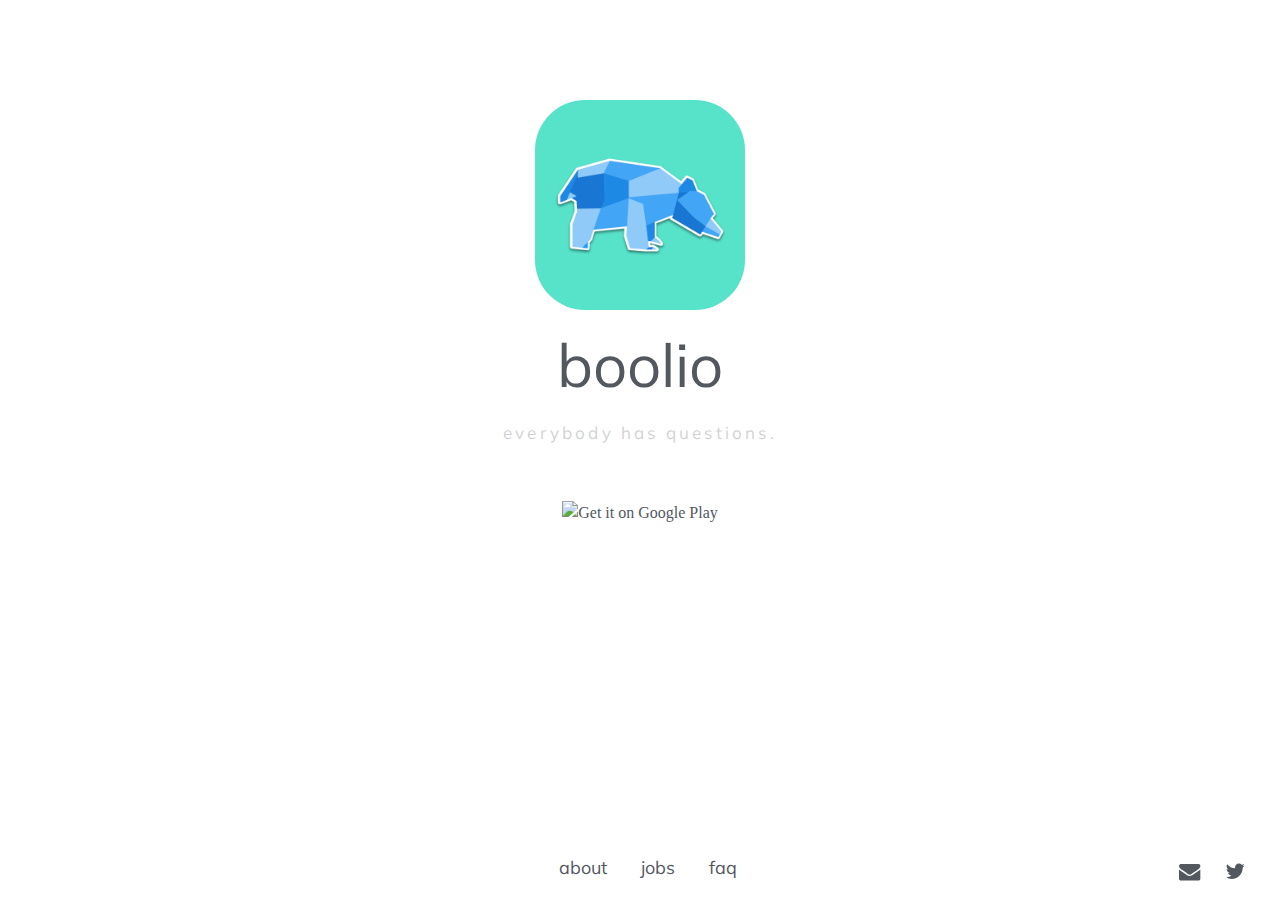
==== index.html @ 4d829424 "FIX: https link to fonts" ====
<!DOCTYPE html>
<html lang="en">

  <head>
    <meta charset="UTF-8">
    <title>boolio | ask</title>
    <meta name="viewport" content="width=device-width, initial-scale=1, maximum-scale=1, user-scalable=no"/>
    <link rel="stylesheet" type="text/css" href="./styles/main.css">
    <link rel="stylesheet" href="https://maxcdn.bootstrapcdn.com/font-awesome/4.3.0/css/font-awesome.min.css">
    <script src="https://code.jquery.com/jquery-2.1.4.min.js"></script>
    <script src="https://ajax.googleapis.com/ajax/libs/jquery/1.11.2/jquery.min.js"></script>
    <script type="text/javascript" src="./js/fade.js"></script>
    <link rel="icon" type="image/gif" href="./images/icon.gif">
    <link href="https://fonts.googleapis.com/css?family=Muli" rel="stylesheet" type="text/css">
  </head>

  <body>
    <div class="container">

      <div class="logo">
        <div class="boolio-img-logo">
          <img src="./images/bear.png" width="210" height="210">
        </div>
      </div>

      <div class="boolio-text">boolio</div>
      <div class="boolio-subtext"> everybody has questions.</div>

      <div class="link-to-android">
        <center>
          <a href="https://play.google.com/store/apps/details?id=io.boolio.android">
            <img alt="Get it on Google Play"
                  src="https://developer.android.com/images/brand/en_generic_rgb_wo_60.png" 
                  />
            </a>
        </center>
      </div>
    </div>

    <div class="footer-nav">
      <ul class="links">
        <li><a class="nav-link" href="/about">about</a></li>
        <li><a class="nav-link" href="/jobs">jobs</a></li>
        <li><a class="nav-link" href="/faq">faq</a></li>
      </ul>
      <ul class="social-links">
        <li class="social-link">
          <a class="img-link" href="https://twitter.com/boolioapp" target="_blank"><i class="fa fa-twitter fa-lg"></i></a>
        </li>
        <li class="social-link">
          <a class="img-link" href="mailto:team@boolio.io" target="_blank"><i class="fa fa-envelope fa-lg"></i></a>
        </li>
      </ul>
    </div>
  </body>
</html>
---- styles/main.css ----
/*@import url(https://fonts.googleapis.com/css?family=Lato:300,400,700,900);*/

  * {
    -webkit-tap-highlight-color:transparent;
    font-size: 16px;
    line-height: 24px;
  }
  
  body {
    background-color: #ffffff;
  }

  .container {
    margin-top: 100px;
  }

  .boolio-img-logo{
    margin: 0 auto;
  }

  .logo {
    width: 210px;
    height: 210px;
    border-radius: 50px;
    background-color: #57e2ca;
    margin: auto auto;
    overflow: hidden;
  }

  .boolio-text {
    text-align: center;
    font-family: "Muli" !important;
    font-size: 60px;
    line-height: 60px;
    margin: 25px 0px;
    color: #53585F;
  }

  .boolio-subtext {
    text-align: center;
    font-family: "Muli" !important;
    font-size: 17px;
    max-width: 370px;
    line-height: 26px;
    margin: auto auto;
    margin-bottom: 55px;
    display: none;
    padding: 0px 30px;
    color: #53585F;
    letter-spacing: 0.2rem;
  }

  @media screen and (max-width:480px) {
    .boolio-text {
      font-size: 39px;
    }
    .boolio-subtext {
      font-size: 18px;
      line-height: 1.5em;
    }

    .links {
      position: relative;
      display: block;
      line-height: 16px;
      margin-top: 60px;
    }
    .links li {
      display: block;
      text-align: center;
      margin: 0px;
      margin-bottom: 35px;
      font-size: 16px;
    }
  }

  /* Footer */

  a:link {
    color: #53585F;
    text-decoration: none;
  }
  a:visited {
    color: #53585F;
  }
  a:hover {
    color: #4ca8f3;
  }
  a:active {
    color: #53585F;
  }

  a.nav-link {
    color: inherit;
    text-decoration: none;
  }
  a.nav-link:hover {
    color: #6b717a;
    text-decoration: none;
  }

  .img-link {
    width: 100%;
    height: 100%;
  }

  .footer-nav {
    position: fixed;
    padding: 0px;
    bottom: 0px;
    margin-top: 100px;
    margin-right: auto;
    margin-left: auto;
    /*background-color: #4ca8f3;*/
    background-color: white;
    line-height: 60px;
    height: 60px;
    -webkit-transition: all 0.5s ease;
    -moz-transition: all 0.5s ease;
    transition: all 0.5s ease;
    width: 100%;
    color: white;
    margin-bottom: 0px;
  }

  .links {
    text-align: center;
    font-family: "Muli" !important;
    padding: 0px;
  }

  .social-links {
    position: fixed;
    height: 60px;
    right: 0px;
    bottom: -20px;
    display: inline-block;
    padding: 0px;
    margin: 0px;
    margin-right: 10px;
    z-index: 5;
  }

  .links li {
    display: inline-block;
    list-style-type: none;
    margin-right: 30px;
    color: #53585F;
  }

  .links li a {
    font-size: 18px;
    font-family: "Muli" !important;
  }

  .links li:last-child {
    margin-right: 0px;
  }

  .social-link {
    list-style-type: none;
    margin: 0;
    padding: 0;
    display: inline;
    float: right;
    margin-right: 25px;
  }

  /* Footer Media */
  @media screen and (max-width:780px) {
    .social-links {
      position: relative;
      display: block;
      text-align: center;
      margin: 0px;
      margin-top: 40px;
      height: 10px;
    }
    .social-link {
      float: none;
    }

    .social-link:last-child {
      margin-right: 0px;
    }
  }

  @media screen and (max-width:480px) {
    .footer-nav {
      position: relative;
      height: auto !important;
    }

    .social-links {
      background-color: #ffffff;
      height: 50px;
      margin-top: 0px;
    }

    .page {
      margin-bottom: 0px;
    }
    .container {
      margin-top: 30px;
      margin-top: 15px;
    }
    .links {
      margin-top: 50px;
      position: relative;
      display: block;
      line-height: 16px;
    }
    .links li {
      display: block;
      text-align: center;
      font-size: 16px;
      line-height: 50px;
      padding: 0px;
      margin: 0px;
    }
  }
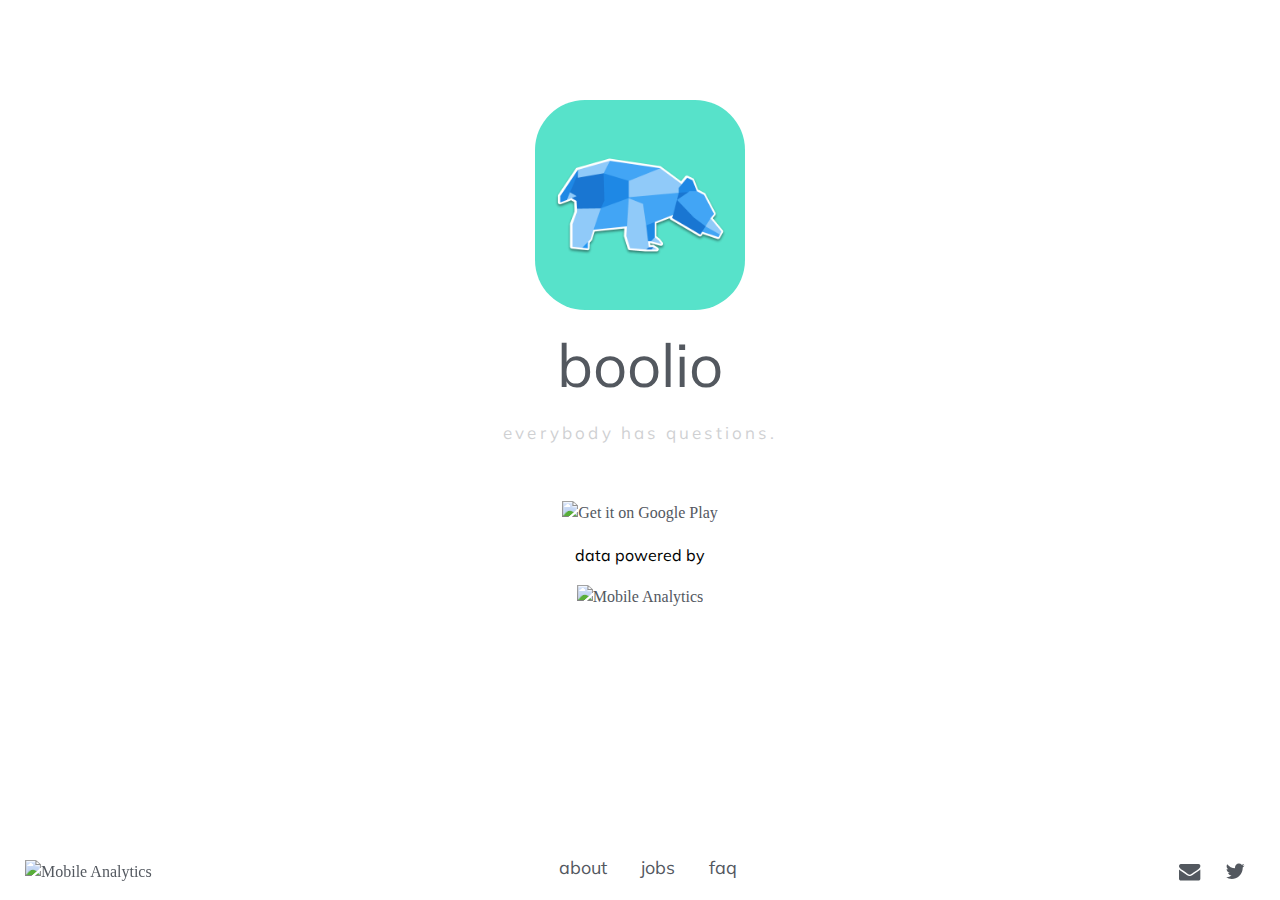
==== commit 70353bb1: "ADD: Mixpanel badge" ====
--- a/index.html
+++ b/index.html
@@ -1,56 +1,67 @@
 <!DOCTYPE html>
 <html lang="en">
 
-  <head>
-    <meta charset="UTF-8">
-    <title>boolio | ask</title>
-    <meta name="viewport" content="width=device-width, initial-scale=1, maximum-scale=1, user-scalable=no"/>
-    <link rel="stylesheet" type="text/css" href="./styles/main.css">
-    <link rel="stylesheet" href="https://maxcdn.bootstrapcdn.com/font-awesome/4.3.0/css/font-awesome.min.css">
-    <script src="https://code.jquery.com/jquery-2.1.4.min.js"></script>
-    <script src="https://ajax.googleapis.com/ajax/libs/jquery/1.11.2/jquery.min.js"></script>
-    <script type="text/javascript" src="./js/fade.js"></script>
-    <link rel="icon" type="image/gif" href="./images/icon.gif">
-    <link href="https://fonts.googleapis.com/css?family=Muli" rel="stylesheet" type="text/css">
-  </head>
+<head>
+  <meta charset="UTF-8">
+  <title>boolio | ask</title>
+  <meta name="viewport" content="width=device-width, initial-scale=1, maximum-scale=1, user-scalable=no" />
+  <link rel="stylesheet" type="text/css" href="./styles/main.css">
+  <link rel="stylesheet" href="https://maxcdn.bootstrapcdn.com/font-awesome/4.3.0/css/font-awesome.min.css">
+  <script src="https://code.jquery.com/jquery-2.1.4.min.js"></script>
+  <script src="https://ajax.googleapis.com/ajax/libs/jquery/1.11.2/jquery.min.js"></script>
+  <script type="text/javascript" src="./js/fade.js"></script>
+  <link rel="icon" type="image/gif" href="./images/icon.gif">
+  <link href="https://fonts.googleapis.com/css?family=Muli" rel="stylesheet" type="text/css">
+</head>
 
-  <body>
-    <div class="container">
+<body>
+  <div class="container">
 
-      <div class="logo">
-        <div class="boolio-img-logo">
-          <img src="./images/bear.png" width="210" height="210">
-        </div>
-      </div>
-
-      <div class="boolio-text">boolio</div>
-      <div class="boolio-subtext"> everybody has questions.</div>
-
-      <div class="link-to-android">
-        <center>
-          <a href="https://play.google.com/store/apps/details?id=io.boolio.android">
-            <img alt="Get it on Google Play"
-                  src="https://developer.android.com/images/brand/en_generic_rgb_wo_60.png" 
-                  />
-            </a>
-        </center>
+    <div class="logo">
+      <div class="boolio-img-logo">
+        <img src="./images/bear.png" width="210" height="210">
       </div>
     </div>
 
-    <div class="footer-nav">
-      <ul class="links">
-        <li><a class="nav-link" href="/about">about</a></li>
-        <li><a class="nav-link" href="/jobs">jobs</a></li>
-        <li><a class="nav-link" href="/faq">faq</a></li>
-      </ul>
-      <ul class="social-links">
-        <li class="social-link">
-          <a class="img-link" href="https://twitter.com/boolioapp" target="_blank"><i class="fa fa-twitter fa-lg"></i></a>
-        </li>
-        <li class="social-link">
-          <a class="img-link" href="mailto:team@boolio.io" target="_blank"><i class="fa fa-envelope fa-lg"></i></a>
-        </li>
-      </ul>
+    <div class="boolio-text">boolio</div>
+    <div class="boolio-subtext"> everybody has questions.</div>
+
+    <div class="link-to-android">
+      <center>
+        <a href="https://play.google.com/store/apps/details?id=io.boolio.android">
+          <img alt="Get it on Google Play" src="https://developer.android.com/images/brand/en_generic_rgb_wo_60.png" />
+        </a>
+        <br>
+        <div class="text">data powered by</div>
+        <a href="https://mixpanel.com/f/partner">
+          <img src="//cdn.mxpnl.com/site_media/images/partner/badge_blue.png" alt="Mobile Analytics" />
+        </a>
+      </center>
     </div>
-  </body>
-</html>+  </div>
+
+  <div class="footer-nav">
+    <ul class="links">
+      <li><a class="nav-link" href="/about">about</a></li>
+      <li><a class="nav-link" href="/jobs">jobs</a></li>
+      <li><a class="nav-link" href="/faq">faq</a></li>
+    </ul>
+    <ul class="social-links left">
+      <li class="social-link-left">
+        <a href="https://mixpanel.com/f/partner">
+          <img src="//cdn.mxpnl.com/site_media/images/partner/badge_blue.png" alt="Mobile Analytics" />
+        </a>
+      </li>
+    </ul>
+    <ul class="social-links right">
+      <li class="social-link">
+        <a class="img-link" href="https://twitter.com/boolioapp" target="_blank"><i class="fa fa-twitter fa-lg"></i></a>
+      </li>
+      <li class="social-link">
+        <a class="img-link" href="mailto:team@boolio.io" target="_blank"><i class="fa fa-envelope fa-lg"></i></a>
+      </li>
+    </ul>
+  </div>
+</body>
+
+</html>
--- a/styles/main.css
+++ b/styles/main.css
@@ -5,7 +5,7 @@
     font-size: 16px;
     line-height: 24px;
   }
-  
+
   body {
     background-color: #ffffff;
   }
@@ -27,6 +27,11 @@
     overflow: hidden;
   }
 
+  .text {
+    font-family: "Muli" !important;
+    line-height: 60px;
+  }
+
   .boolio-text {
     text-align: center;
     font-family: "Muli" !important;
@@ -71,6 +76,10 @@
       margin: 0px;
       margin-bottom: 35px;
       font-size: 16px;
+    }
+    .text {
+      font-family: "Muli" !important;
+      line-height: 60px;
     }
   }
 
@@ -132,13 +141,20 @@
   .social-links {
     position: fixed;
     height: 60px;
-    right: 0px;
     bottom: -20px;
     display: inline-block;
     padding: 0px;
     margin: 0px;
     margin-right: 10px;
     z-index: 5;
+  }
+
+  .left {
+    left: 0px;
+  }
+
+  .right {
+    right: 0px;
   }
 
   .links li {
@@ -166,6 +182,15 @@
     margin-right: 25px;
   }
 
+  .social-link-left {
+    list-style-type: none;
+    margin: 0;
+    padding: 0;
+    display: inline;
+    float: left;
+    margin-left: 25px;
+  }
+
   /* Footer Media */
   @media screen and (max-width:780px) {
     .social-links {
@@ -176,6 +201,16 @@
       margin-top: 40px;
       height: 10px;
     }
+
+    .social-link-left {
+      list-style-type: none;
+      margin: 0;
+      padding: 0;
+      display: inline;
+      float: left;
+      margin-left: 25px;
+    }
+
     .social-link {
       float: none;
     }
@@ -218,4 +253,4 @@
       padding: 0px;
       margin: 0px;
     }
-  }+  }
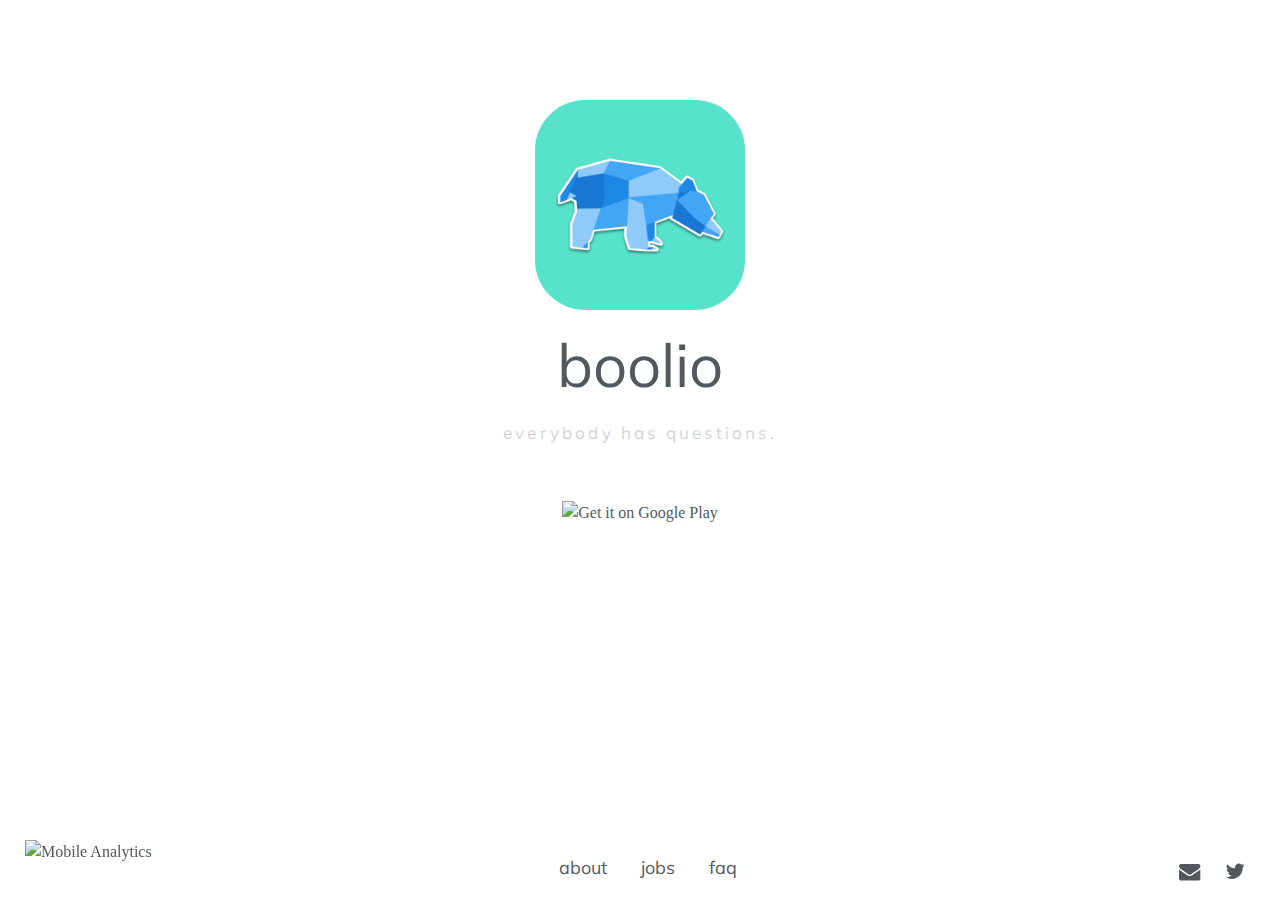
==== commit 693f4bbd: "ADD: Mixpanel badge" ====
--- a/index.html
+++ b/index.html
@@ -31,11 +31,6 @@
         <a href="https://play.google.com/store/apps/details?id=io.boolio.android">
           <img alt="Get it on Google Play" src="https://developer.android.com/images/brand/en_generic_rgb_wo_60.png" />
         </a>
-        <br>
-        <div class="text">data powered by</div>
-        <a href="https://mixpanel.com/f/partner">
-          <img src="//cdn.mxpnl.com/site_media/images/partner/badge_blue.png" alt="Mobile Analytics" />
-        </a>
       </center>
     </div>
   </div>
@@ -46,7 +41,7 @@
       <li><a class="nav-link" href="/jobs">jobs</a></li>
       <li><a class="nav-link" href="/faq">faq</a></li>
     </ul>
-    <ul class="social-links left">
+    <ul class="social-links left bottom-padding">
       <li class="social-link-left">
         <a href="https://mixpanel.com/f/partner">
           <img src="//cdn.mxpnl.com/site_media/images/partner/badge_blue.png" alt="Mobile Analytics" />
--- a/styles/main.css
+++ b/styles/main.css
@@ -149,6 +149,10 @@
     z-index: 5;
   }
 
+  .bottom-padding {
+    bottom:0px;
+  }
+
   .left {
     left: 0px;
   }
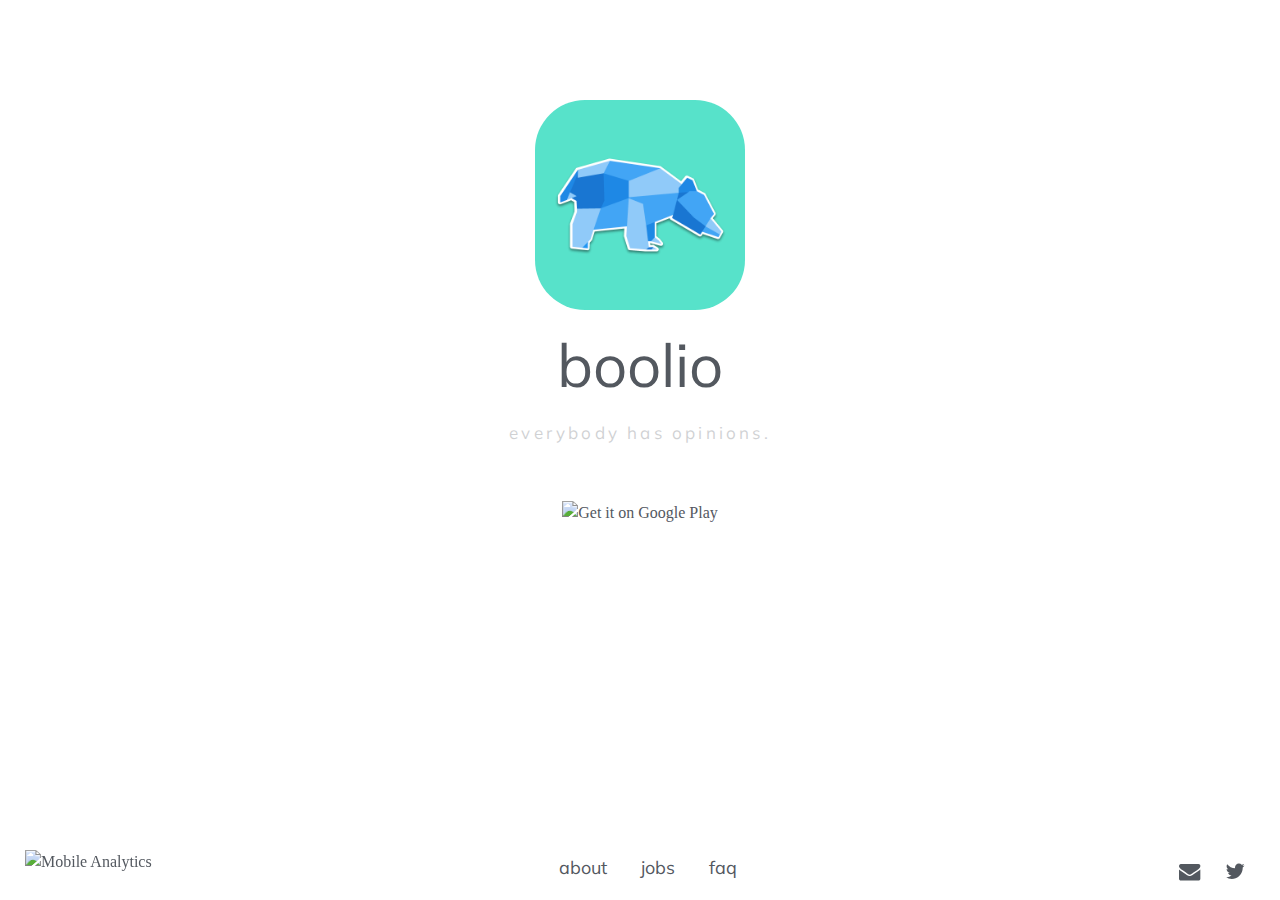
==== commit a4650133: "FIX: bottom-padding of mixpanel" ====
--- a/index.html
+++ b/index.html
@@ -24,7 +24,7 @@
     </div>
 
     <div class="boolio-text">boolio</div>
-    <div class="boolio-subtext"> everybody has questions.</div>
+    <div class="boolio-subtext"> everybody has opinions.</div>
 
     <div class="link-to-android">
       <center>
--- a/styles/main.css
+++ b/styles/main.css
@@ -150,7 +150,7 @@
   }
 
   .bottom-padding {
-    bottom:0px;
+    bottom:-10px;
   }
 
   .left {
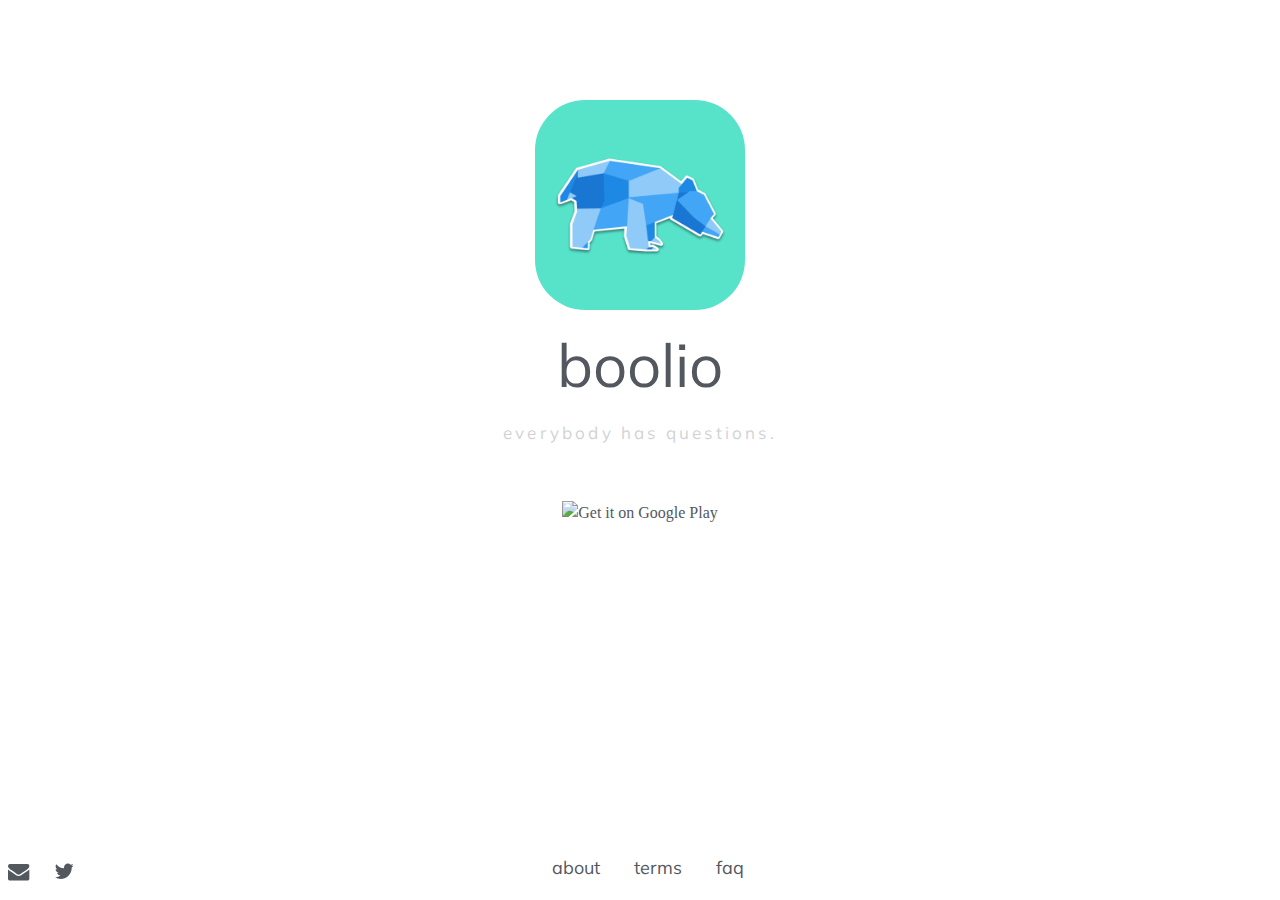
==== commit d44e7701: "ADD: terms document" ====
--- a/index.html
+++ b/index.html
@@ -1,62 +1,56 @@
 <!DOCTYPE html>
 <html lang="en">
 
-<head>
-  <meta charset="UTF-8">
-  <title>boolio | ask</title>
-  <meta name="viewport" content="width=device-width, initial-scale=1, maximum-scale=1, user-scalable=no" />
-  <link rel="stylesheet" type="text/css" href="./styles/main.css">
-  <link rel="stylesheet" href="https://maxcdn.bootstrapcdn.com/font-awesome/4.3.0/css/font-awesome.min.css">
-  <script src="https://code.jquery.com/jquery-2.1.4.min.js"></script>
-  <script src="https://ajax.googleapis.com/ajax/libs/jquery/1.11.2/jquery.min.js"></script>
-  <script type="text/javascript" src="./js/fade.js"></script>
-  <link rel="icon" type="image/gif" href="./images/icon.gif">
-  <link href="https://fonts.googleapis.com/css?family=Muli" rel="stylesheet" type="text/css">
-</head>
+  <head>
+    <meta charset="UTF-8">
+    <title>boolio | ask</title>
+    <meta name="viewport" content="width=device-width, initial-scale=1, maximum-scale=1, user-scalable=no"/>
+    <link rel="stylesheet" type="text/css" href="./styles/main.css">
+    <link rel="stylesheet" href="https://maxcdn.bootstrapcdn.com/font-awesome/4.3.0/css/font-awesome.min.css">
+    <script src="https://code.jquery.com/jquery-2.1.4.min.js"></script>
+    <script src="https://ajax.googleapis.com/ajax/libs/jquery/1.11.2/jquery.min.js"></script>
+    <script type="text/javascript" src="./js/fade.js"></script>
+    <link rel="icon" type="image/gif" href="./images/icon.gif">
+    <link href="https://fonts.googleapis.com/css?family=Muli" rel="stylesheet" type="text/css">
+  </head>
 
-<body>
-  <div class="container">
+  <body>
+    <div class="container">
 
-    <div class="logo">
-      <div class="boolio-img-logo">
-        <img src="./images/bear.png" width="210" height="210">
+      <div class="logo">
+        <div class="boolio-img-logo">
+          <img src="./images/bear.png" width="210" height="210">
+        </div>
+      </div>
+
+      <div class="boolio-text">boolio</div>
+      <div class="boolio-subtext"> everybody has questions.</div>
+
+      <div class="link-to-android">
+        <center>
+          <a href="https://play.google.com/store/apps/details?id=io.boolio.android">
+            <img alt="Get it on Google Play"
+                  src="https://developer.android.com/images/brand/en_generic_rgb_wo_60.png" 
+                  />
+            </a>
+        </center>
       </div>
     </div>
 
-    <div class="boolio-text">boolio</div>
-    <div class="boolio-subtext"> everybody has opinions.</div>
-
-    <div class="link-to-android">
-      <center>
-        <a href="https://play.google.com/store/apps/details?id=io.boolio.android">
-          <img alt="Get it on Google Play" src="https://developer.android.com/images/brand/en_generic_rgb_wo_60.png" />
-        </a>
-      </center>
+    <div class="footer-nav">
+      <ul class="links">
+        <li><a class="nav-link" href="/about">about</a></li>
+        <li><a class="nav-link" href="/terms">terms</a></li>
+        <li><a class="nav-link" href="/faq">faq</a></li>
+      </ul>
+      <ul class="social-links">
+        <li class="social-link">
+          <a class="img-link" href="https://twitter.com/boolioapp" target="_blank"><i class="fa fa-twitter fa-lg"></i></a>
+        </li>
+        <li class="social-link">
+          <a class="img-link" href="mailto:team@boolio.io" target="_blank"><i class="fa fa-envelope fa-lg"></i></a>
+        </li>
+      </ul>
     </div>
-  </div>
-
-  <div class="footer-nav">
-    <ul class="links">
-      <li><a class="nav-link" href="/about">about</a></li>
-      <li><a class="nav-link" href="/jobs">jobs</a></li>
-      <li><a class="nav-link" href="/faq">faq</a></li>
-    </ul>
-    <ul class="social-links left bottom-padding">
-      <li class="social-link-left">
-        <a href="https://mixpanel.com/f/partner">
-          <img src="//cdn.mxpnl.com/site_media/images/partner/badge_blue.png" alt="Mobile Analytics" />
-        </a>
-      </li>
-    </ul>
-    <ul class="social-links right">
-      <li class="social-link">
-        <a class="img-link" href="https://twitter.com/boolioapp" target="_blank"><i class="fa fa-twitter fa-lg"></i></a>
-      </li>
-      <li class="social-link">
-        <a class="img-link" href="mailto:team@boolio.io" target="_blank"><i class="fa fa-envelope fa-lg"></i></a>
-      </li>
-    </ul>
-  </div>
-</body>
-
-</html>
+  </body>
+</html>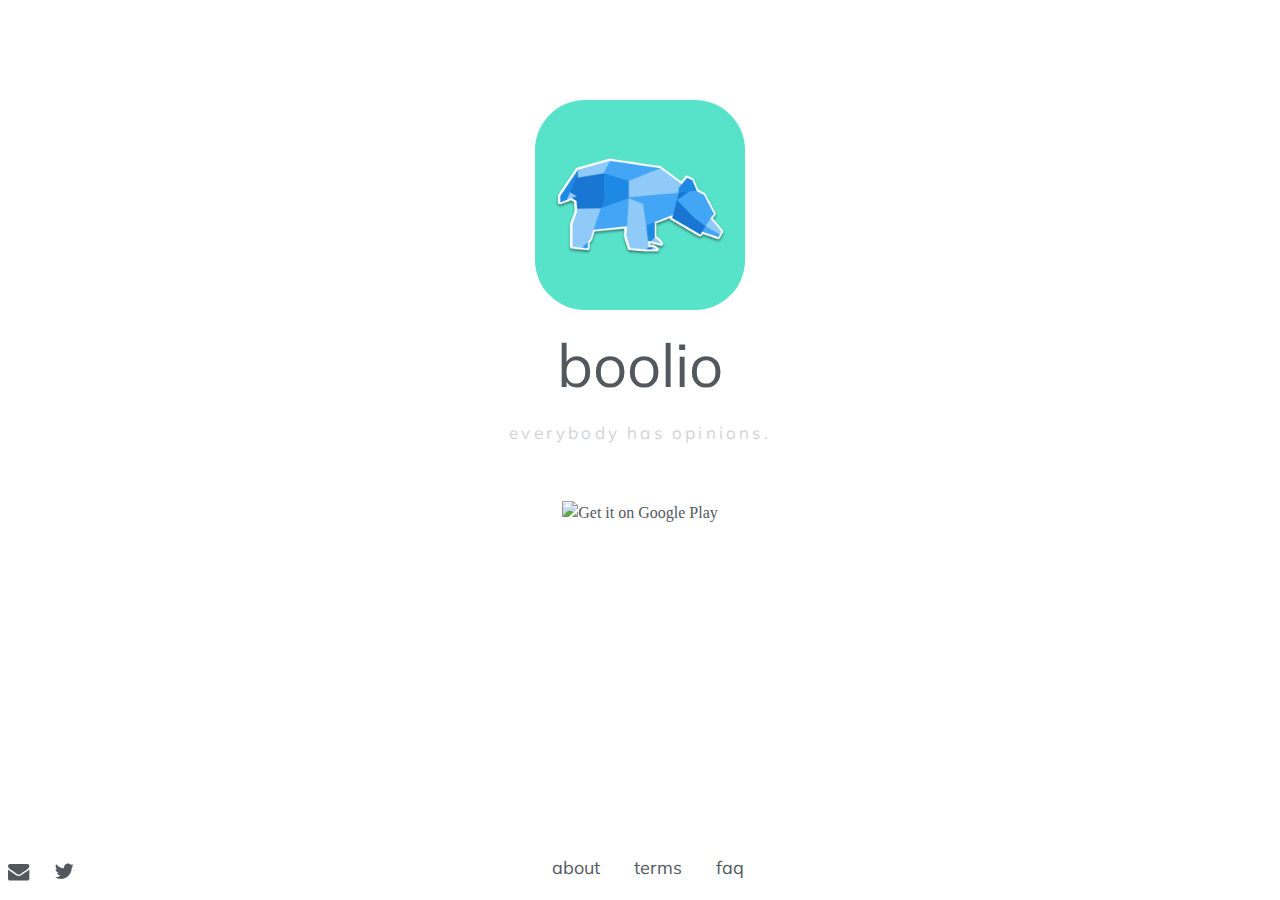
==== commit c6150640: "terms on" ====
--- a/index.html
+++ b/index.html
@@ -1,41 +1,39 @@
 <!DOCTYPE html>
 <html lang="en">
 
-  <head>
-    <meta charset="UTF-8">
-    <title>boolio | ask</title>
-    <meta name="viewport" content="width=device-width, initial-scale=1, maximum-scale=1, user-scalable=no"/>
-    <link rel="stylesheet" type="text/css" href="./styles/main.css">
-    <link rel="stylesheet" href="https://maxcdn.bootstrapcdn.com/font-awesome/4.3.0/css/font-awesome.min.css">
-    <script src="https://code.jquery.com/jquery-2.1.4.min.js"></script>
-    <script src="https://ajax.googleapis.com/ajax/libs/jquery/1.11.2/jquery.min.js"></script>
-    <script type="text/javascript" src="./js/fade.js"></script>
-    <link rel="icon" type="image/gif" href="./images/icon.gif">
-    <link href="https://fonts.googleapis.com/css?family=Muli" rel="stylesheet" type="text/css">
-  </head>
+<head>
+  <meta charset="UTF-8">
+  <title>boolio | ask</title>
+  <meta name="viewport" content="width=device-width, initial-scale=1, maximum-scale=1, user-scalable=no" />
+  <link rel="stylesheet" type="text/css" href="./styles/main.css">
+  <link rel="stylesheet" href="https://maxcdn.bootstrapcdn.com/font-awesome/4.3.0/css/font-awesome.min.css">
+  <script src="https://code.jquery.com/jquery-2.1.4.min.js"></script>
+  <script src="https://ajax.googleapis.com/ajax/libs/jquery/1.11.2/jquery.min.js"></script>
+  <script type="text/javascript" src="./js/fade.js"></script>
+  <link rel="icon" type="image/gif" href="./images/icon.gif">
+  <link href="https://fonts.googleapis.com/css?family=Muli" rel="stylesheet" type="text/css">
+</head>
 
-  <body>
-    <div class="container">
+<body>
+  <div class="container">
 
-      <div class="logo">
-        <div class="boolio-img-logo">
-          <img src="./images/bear.png" width="210" height="210">
-        </div>
-      </div>
-
-      <div class="boolio-text">boolio</div>
-      <div class="boolio-subtext"> everybody has questions.</div>
-
-      <div class="link-to-android">
-        <center>
-          <a href="https://play.google.com/store/apps/details?id=io.boolio.android">
-            <img alt="Get it on Google Play"
-                  src="https://developer.android.com/images/brand/en_generic_rgb_wo_60.png" 
-                  />
-            </a>
-        </center>
+    <div class="logo">
+      <div class="boolio-img-logo">
+        <img src="./images/bear.png" width="210" height="210">
       </div>
     </div>
+
+    <div class="boolio-text">boolio</div>
+    <div class="boolio-subtext"> everybody has opinions.</div>
+
+    <div class="link-to-android">
+      <center>
+        <a href="https://play.google.com/store/apps/details?id=io.boolio.android">
+          <img alt="Get it on Google Play" src="https://developer.android.com/images/brand/en_generic_rgb_wo_60.png" />
+        </a>
+      </center>
+    </div>
+  </div>
 
     <div class="footer-nav">
       <ul class="links">
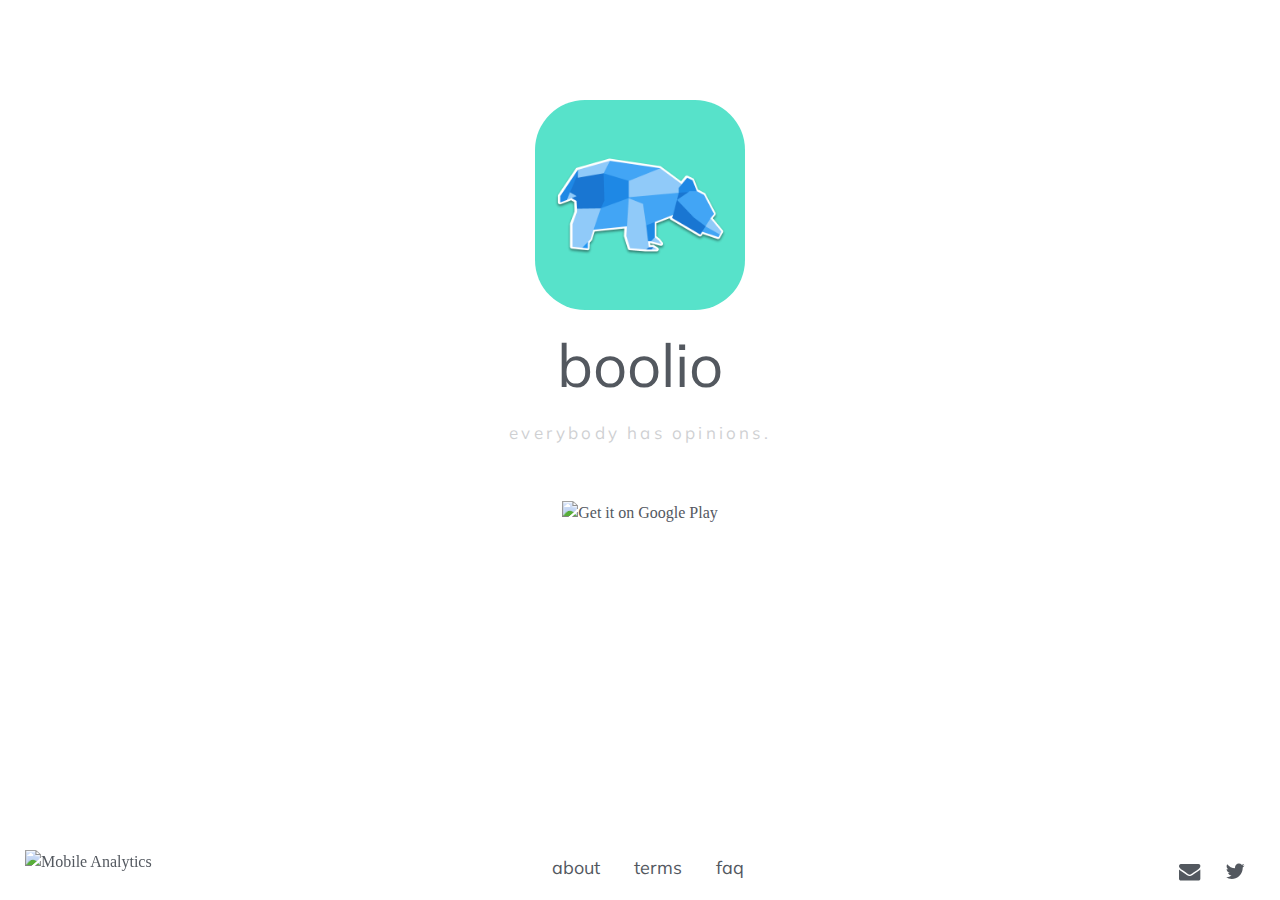
==== commit 2953d30b: "FIX: fixed index back to normal" ====
--- a/index.html
+++ b/index.html
@@ -41,7 +41,14 @@
         <li><a class="nav-link" href="/terms">terms</a></li>
         <li><a class="nav-link" href="/faq">faq</a></li>
       </ul>
-      <ul class="social-links">
+      <ul class="social-links left bottom-padding">
+        <li class="social-link-left">
+          <a href="https://mixpanel.com/f/partner">
+            <img src="https://cdn.mxpnl.com/site_media/images/partner/badge_blue.png" alt="Mobile Analytics" />
+          </a>
+        </li>
+      </ul>
+      <ul class="social-links right">
         <li class="social-link">
           <a class="img-link" href="https://twitter.com/boolioapp" target="_blank"><i class="fa fa-twitter fa-lg"></i></a>
         </li>
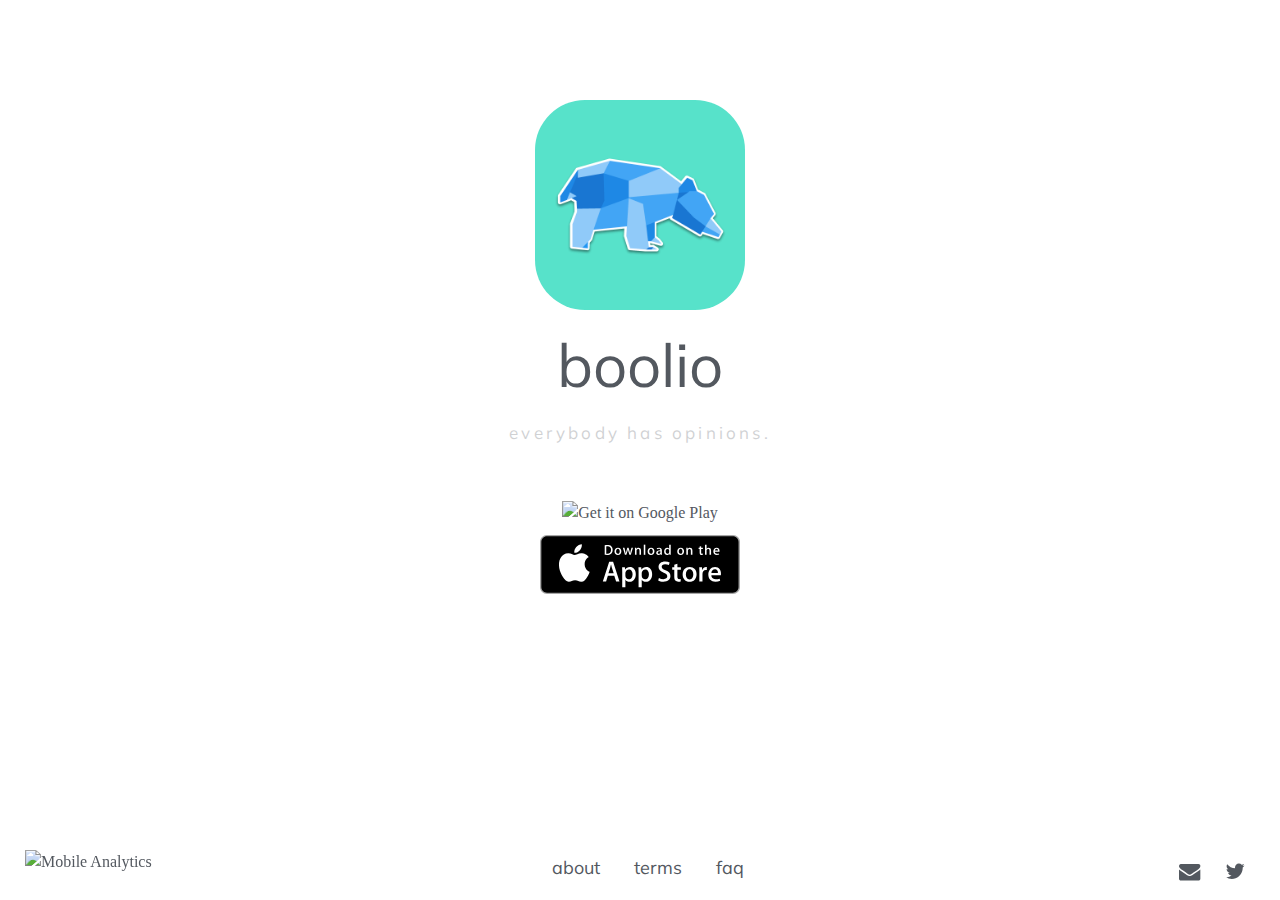
==== commit d3004673: "Updated images, added iOS app store button" ====
--- a/index.html
+++ b/index.html
@@ -26,10 +26,18 @@
     <div class="boolio-text">boolio</div>
     <div class="boolio-subtext"> everybody has opinions.</div>
 
-    <div class="link-to-android">
+    <div class="link-to-android link-to-store">
       <center>
         <a href="https://play.google.com/store/apps/details?id=io.boolio.android">
-          <img alt="Get it on Google Play" src="https://developer.android.com/images/brand/en_generic_rgb_wo_60.png" />
+          <img alt="Get it on Google Play" src="https://play.google.com/intl/en_us/badges/images/generic/en-play-badge.png" />
+        </a>
+      </center>
+    </div>
+
+    <div class="link-to-ios link-to-store">
+      <center>
+        <a href="https://itunes.apple.com/us/app/boolio/id1049068447">
+          <img alt="Get it on the App Store" src="./images/app_store.svg" />
         </a>
       </center>
     </div>
--- a/styles/main.css
+++ b/styles/main.css
@@ -258,3 +258,11 @@
       margin: 0px;
     }
   }
+
+  .link-to-store center a img {
+    width: 200px;
+  }
+
+  .link-to-ios {
+    margin-top: 10px;
+  }